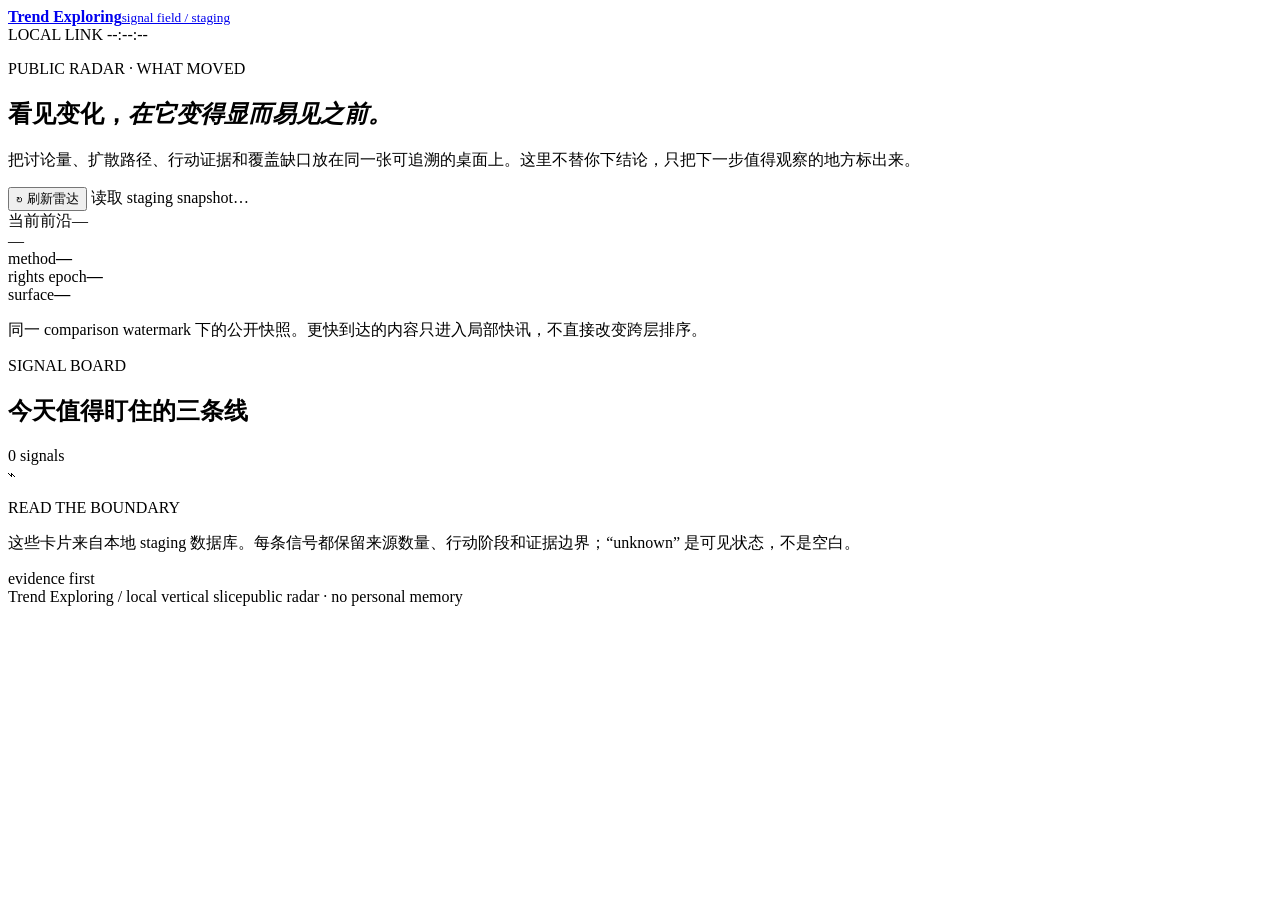
==== app/public/index.html @ ab036ac3 "Build local radar product vertical slice" ====
<!doctype html>
<html lang="zh-CN">
  <head>
    <meta charset="utf-8">
    <meta name="viewport" content="width=device-width, initial-scale=1">
    <meta name="description" content="Trend Exploring local signal radar">
    <title>Trend Exploring · Signal Field</title>
    <link rel="stylesheet" href="/styles.css">
  </head>
  <body>
    <div class="app-shell">
      <header class="masthead">
        <a class="brand" href="/" aria-label="Trend Exploring home">
          <span class="brand-mark" aria-hidden="true"><i></i><i></i><i></i></span>
          <span><strong>Trend Exploring</strong><small>signal field / staging</small></span>
        </a>
        <div class="header-meta">
          <span class="live-chip"><span class="live-dot"></span><span id="health-label">LOCAL LINK</span></span>
          <span class="header-time" id="clock">--:--:--</span>
        </div>
      </header>

      <main>
        <section class="hero-grid" aria-labelledby="page-title">
          <div class="hero-copy">
            <p class="eyebrow">PUBLIC RADAR · WHAT MOVED</p>
            <h1 id="page-title">看见变化，<em>在它变得显而易见之前。</em></h1>
            <p class="hero-note">把讨论量、扩散路径、行动证据和覆盖缺口放在同一张可追溯的桌面上。这里不替你下结论，只把下一步值得观察的地方标出来。</p>
            <div class="hero-actions">
              <button class="refresh-button" id="refresh-button" type="button"><span>↻</span> 刷新雷达</button>
              <span class="data-note" id="data-note">读取 staging snapshot…</span>
            </div>
          </div>
          <aside class="frontier-panel" aria-label="Radar frontier">
            <div class="frontier-head"><span>当前前沿</span><span class="mono" id="revision">—</span></div>
            <div class="frontier-line"><span class="frontier-pulse"></span><span id="watermark">—</span></div>
            <div class="frontier-stats">
              <div><span>method</span><strong id="method-epoch">—</strong></div>
              <div><span>rights epoch</span><strong id="rights-epoch">—</strong></div>
              <div><span>surface</span><strong id="surface-id">—</strong></div>
            </div>
            <p class="frontier-caption">同一 comparison watermark 下的公开快照。更快到达的内容只进入局部快讯，不直接改变跨层排序。</p>
          </aside>
        </section>

        <section class="signal-section" aria-labelledby="signal-heading">
          <div class="section-heading">
            <div><p class="eyebrow">SIGNAL BOARD</p><h2 id="signal-heading">今天值得盯住的三条线</h2></div>
            <span class="section-count" id="card-count">0 signals</span>
          </div>
          <div class="signal-layout">
            <div class="signal-rail" aria-hidden="true"><span class="rail-dot active"></span><span class="rail-line"></span><span class="rail-dot"></span><span class="rail-line short"></span><span class="rail-dot"></span></div>
            <div class="cards" id="cards" aria-live="polite"></div>
          </div>
        </section>

        <section class="guardrail" aria-label="Evidence guardrail">
          <div class="guardrail-icon">⌁</div>
          <div><p class="eyebrow">READ THE BOUNDARY</p><p>这些卡片来自本地 staging 数据库。每条信号都保留来源数量、行动阶段和证据边界；“unknown” 是可见状态，不是空白。</p></div>
          <span class="guardrail-tag">evidence first</span>
        </section>
      </main>

      <footer class="footer"><span>Trend Exploring / local vertical slice</span><span>public radar · no personal memory</span></footer>
    </div>
    <script src="/app.js" defer></script>
  </body>
</html>
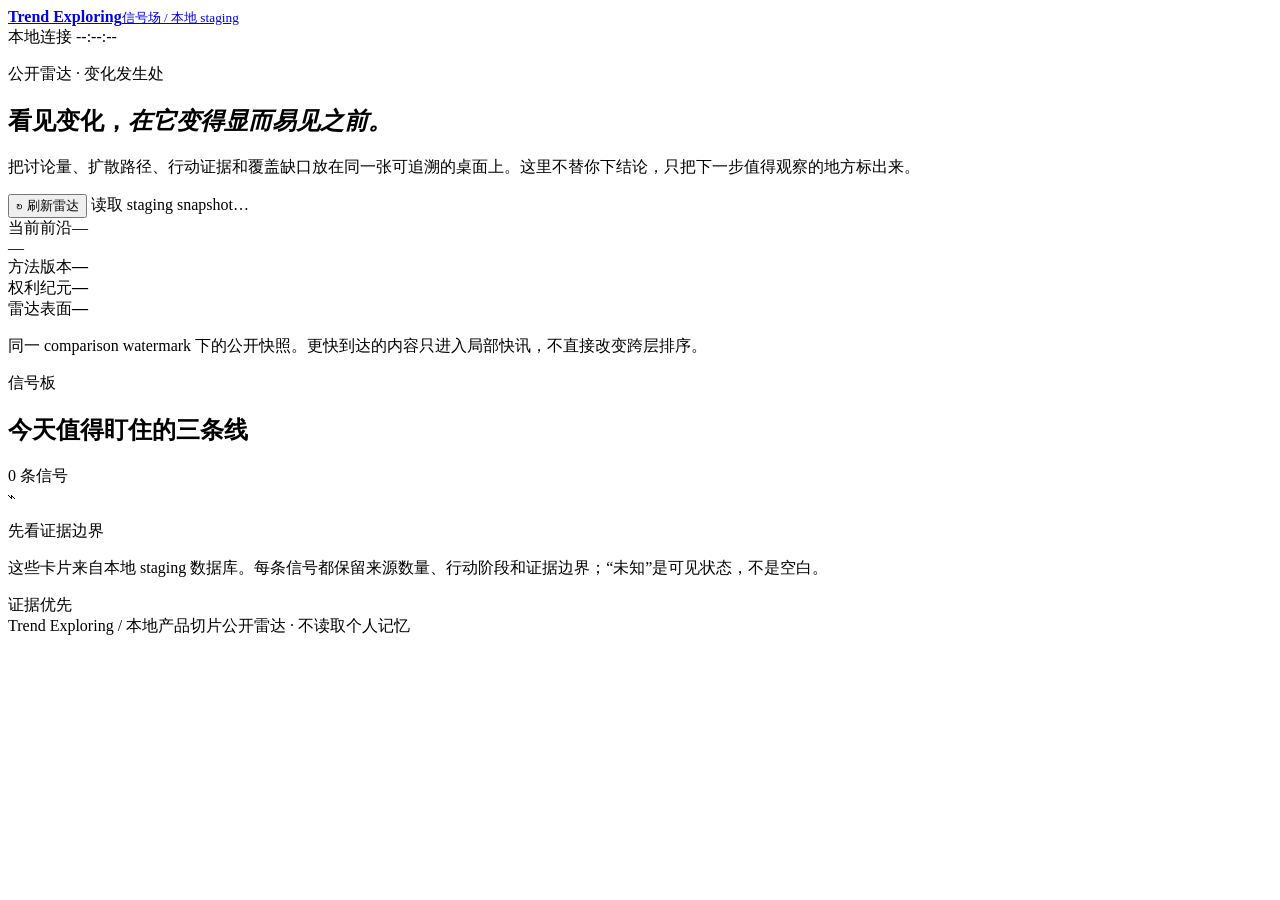
==== commit 54c9dae4: "Localize radar news content in Chinese" ====
--- a/app/public/index.html
+++ b/app/public/index.html
@@ -3,7 +3,7 @@
   <head>
     <meta charset="utf-8">
     <meta name="viewport" content="width=device-width, initial-scale=1">
-    <meta name="description" content="Trend Exploring local signal radar">
+    <meta name="description" content="Trend Exploring 本地信号雷达">
     <title>Trend Exploring · Signal Field</title>
     <link rel="stylesheet" href="/styles.css">
   </head>
@@ -12,10 +12,10 @@
       <header class="masthead">
         <a class="brand" href="/" aria-label="Trend Exploring home">
           <span class="brand-mark" aria-hidden="true"><i></i><i></i><i></i></span>
-          <span><strong>Trend Exploring</strong><small>signal field / staging</small></span>
+          <span><strong>Trend Exploring</strong><small>信号场 / 本地 staging</small></span>
         </a>
         <div class="header-meta">
-          <span class="live-chip"><span class="live-dot"></span><span id="health-label">LOCAL LINK</span></span>
+          <span class="live-chip"><span class="live-dot"></span><span id="health-label">本地连接</span></span>
           <span class="header-time" id="clock">--:--:--</span>
         </div>
       </header>
@@ -23,7 +23,7 @@
       <main>
         <section class="hero-grid" aria-labelledby="page-title">
           <div class="hero-copy">
-            <p class="eyebrow">PUBLIC RADAR · WHAT MOVED</p>
+            <p class="eyebrow">公开雷达 · 变化发生处</p>
             <h1 id="page-title">看见变化，<em>在它变得显而易见之前。</em></h1>
             <p class="hero-note">把讨论量、扩散路径、行动证据和覆盖缺口放在同一张可追溯的桌面上。这里不替你下结论，只把下一步值得观察的地方标出来。</p>
             <div class="hero-actions">
@@ -31,13 +31,13 @@
               <span class="data-note" id="data-note">读取 staging snapshot…</span>
             </div>
           </div>
-          <aside class="frontier-panel" aria-label="Radar frontier">
+          <aside class="frontier-panel" aria-label="雷达前沿">
             <div class="frontier-head"><span>当前前沿</span><span class="mono" id="revision">—</span></div>
             <div class="frontier-line"><span class="frontier-pulse"></span><span id="watermark">—</span></div>
             <div class="frontier-stats">
-              <div><span>method</span><strong id="method-epoch">—</strong></div>
-              <div><span>rights epoch</span><strong id="rights-epoch">—</strong></div>
-              <div><span>surface</span><strong id="surface-id">—</strong></div>
+              <div><span>方法版本</span><strong id="method-epoch">—</strong></div>
+              <div><span>权利纪元</span><strong id="rights-epoch">—</strong></div>
+              <div><span>雷达表面</span><strong id="surface-id">—</strong></div>
             </div>
             <p class="frontier-caption">同一 comparison watermark 下的公开快照。更快到达的内容只进入局部快讯，不直接改变跨层排序。</p>
           </aside>
@@ -45,8 +45,8 @@
 
         <section class="signal-section" aria-labelledby="signal-heading">
           <div class="section-heading">
-            <div><p class="eyebrow">SIGNAL BOARD</p><h2 id="signal-heading">今天值得盯住的三条线</h2></div>
-            <span class="section-count" id="card-count">0 signals</span>
+            <div><p class="eyebrow">信号板</p><h2 id="signal-heading">今天值得盯住的三条线</h2></div>
+            <span class="section-count" id="card-count">0 条信号</span>
           </div>
           <div class="signal-layout">
             <div class="signal-rail" aria-hidden="true"><span class="rail-dot active"></span><span class="rail-line"></span><span class="rail-dot"></span><span class="rail-line short"></span><span class="rail-dot"></span></div>
@@ -54,14 +54,14 @@
           </div>
         </section>
 
-        <section class="guardrail" aria-label="Evidence guardrail">
+        <section class="guardrail" aria-label="证据边界">
           <div class="guardrail-icon">⌁</div>
-          <div><p class="eyebrow">READ THE BOUNDARY</p><p>这些卡片来自本地 staging 数据库。每条信号都保留来源数量、行动阶段和证据边界；“unknown” 是可见状态，不是空白。</p></div>
-          <span class="guardrail-tag">evidence first</span>
+          <div><p class="eyebrow">先看证据边界</p><p>这些卡片来自本地 staging 数据库。每条信号都保留来源数量、行动阶段和证据边界；“未知”是可见状态，不是空白。</p></div>
+          <span class="guardrail-tag">证据优先</span>
         </section>
       </main>
 
-      <footer class="footer"><span>Trend Exploring / local vertical slice</span><span>public radar · no personal memory</span></footer>
+      <footer class="footer"><span>Trend Exploring / 本地产品切片</span><span>公开雷达 · 不读取个人记忆</span></footer>
     </div>
     <script src="/app.js" defer></script>
   </body>
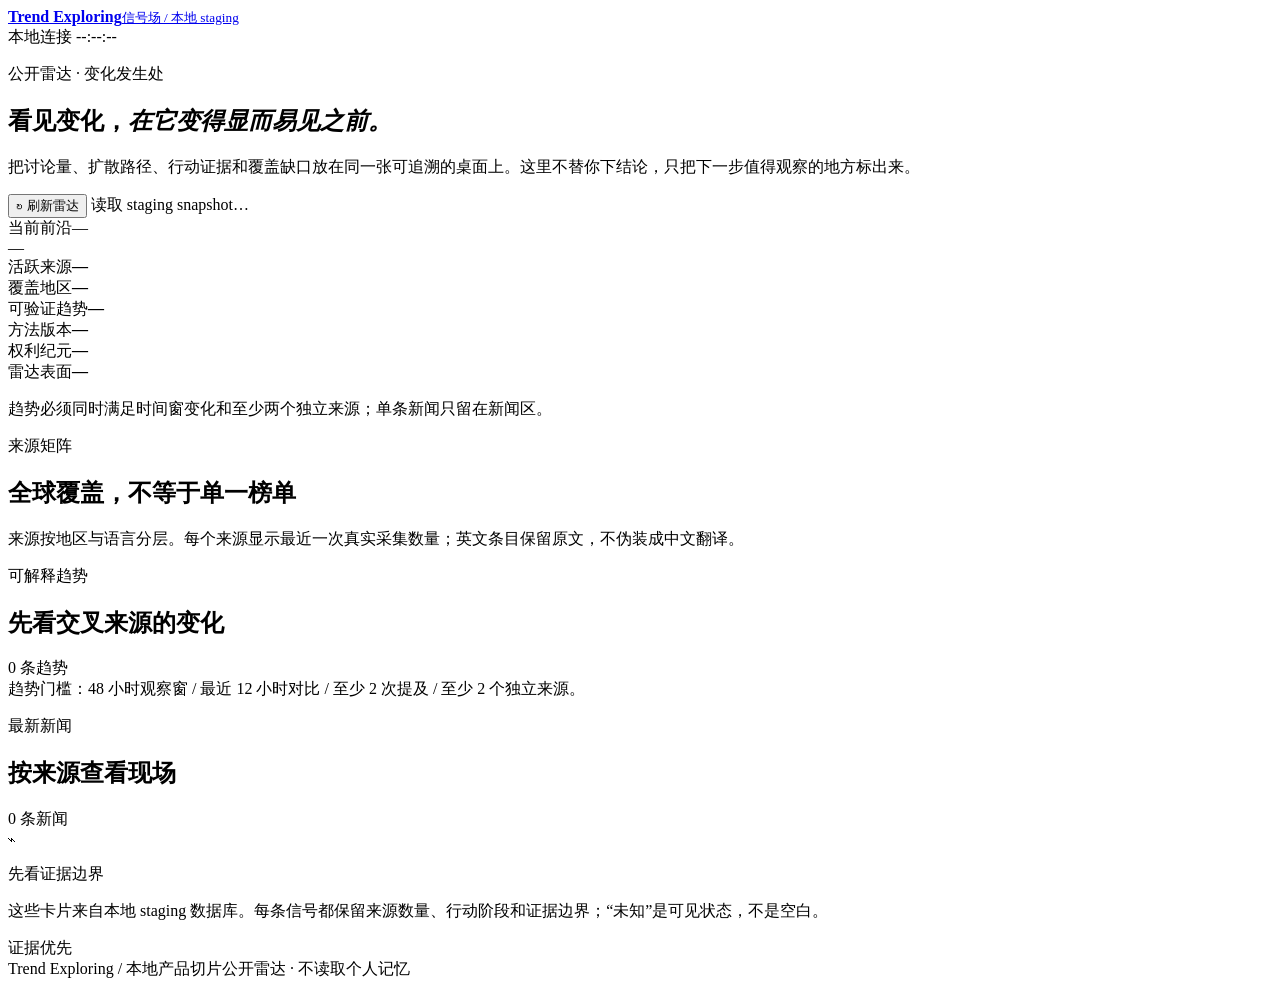
==== commit b9b6eb45: "Build global source matrix and explainable trends" ====
--- a/app/public/index.html
+++ b/app/public/index.html
@@ -35,18 +35,39 @@
             <div class="frontier-head"><span>当前前沿</span><span class="mono" id="revision">—</span></div>
             <div class="frontier-line"><span class="frontier-pulse"></span><span id="watermark">—</span></div>
             <div class="frontier-stats">
+              <div><span>活跃来源</span><strong id="source-count">—</strong></div>
+              <div><span>覆盖地区</span><strong id="region-count">—</strong></div>
+              <div><span>可验证趋势</span><strong id="trend-count">—</strong></div>
               <div><span>方法版本</span><strong id="method-epoch">—</strong></div>
               <div><span>权利纪元</span><strong id="rights-epoch">—</strong></div>
               <div><span>雷达表面</span><strong id="surface-id">—</strong></div>
             </div>
-            <p class="frontier-caption">同一 comparison watermark 下的公开快照。更快到达的内容只进入局部快讯，不直接改变跨层排序。</p>
+            <p class="frontier-caption">趋势必须同时满足时间窗变化和至少两个独立来源；单条新闻只留在新闻区。</p>
           </aside>
+        </section>
+
+        <section class="coverage-section" aria-labelledby="coverage-heading">
+          <div class="coverage-copy">
+            <p class="eyebrow">来源矩阵</p>
+            <h2 id="coverage-heading">全球覆盖，不等于单一榜单</h2>
+            <p>来源按地区与语言分层。每个来源显示最近一次真实采集数量；英文条目保留原文，不伪装成中文翻译。</p>
+          </div>
+          <div class="source-roster" id="source-roster" aria-live="polite"></div>
+        </section>
+
+        <section class="trend-section" aria-labelledby="trend-heading">
+          <div class="section-heading">
+            <div><p class="eyebrow">可解释趋势</p><h2 id="trend-heading">先看交叉来源的变化</h2></div>
+            <span class="section-count" id="trend-count-label">0 条趋势</span>
+          </div>
+          <div class="trend-note">趋势门槛：48 小时观察窗 / 最近 12 小时对比 / 至少 2 次提及 / 至少 2 个独立来源。</div>
+          <div class="trend-grid" id="trends" aria-live="polite"></div>
         </section>
 
         <section class="signal-section" aria-labelledby="signal-heading">
           <div class="section-heading">
-            <div><p class="eyebrow">信号板</p><h2 id="signal-heading">今天值得盯住的三条线</h2></div>
-            <span class="section-count" id="card-count">0 条信号</span>
+            <div><p class="eyebrow">最新新闻</p><h2 id="signal-heading">按来源查看现场</h2></div>
+            <span class="section-count" id="card-count">0 条新闻</span>
           </div>
           <div class="signal-layout">
             <div class="signal-rail" aria-hidden="true"><span class="rail-dot active"></span><span class="rail-line"></span><span class="rail-dot"></span><span class="rail-line short"></span><span class="rail-dot"></span></div>
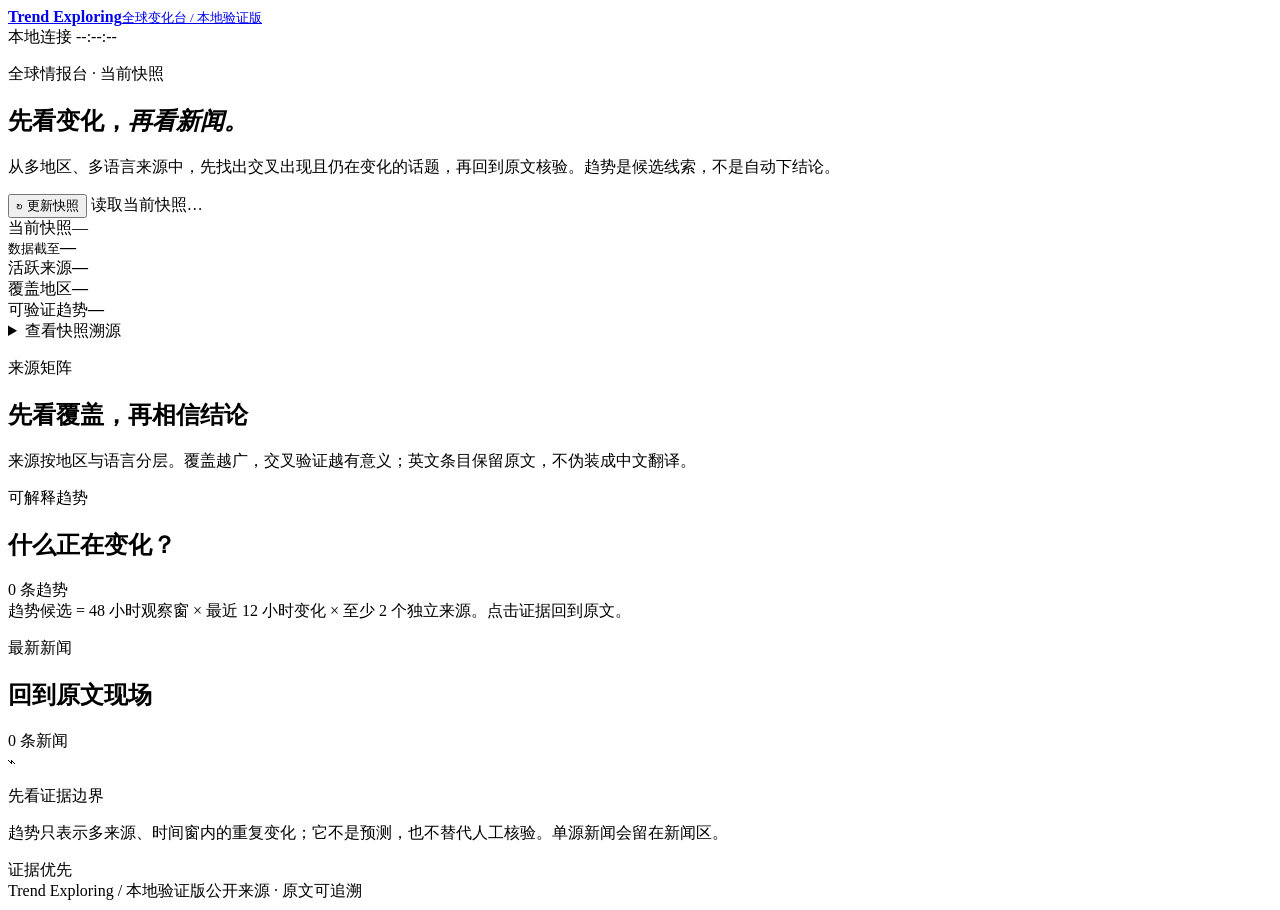
==== commit 468b70ac: "Refine radar visual hierarchy" ====
--- a/app/public/index.html
+++ b/app/public/index.html
@@ -3,8 +3,8 @@
   <head>
     <meta charset="utf-8">
     <meta name="viewport" content="width=device-width, initial-scale=1">
-    <meta name="description" content="Trend Exploring 本地信号雷达">
-    <title>Trend Exploring · Signal Field</title>
+    <meta name="description" content="Trend Exploring 全球变化台">
+    <title>Trend Exploring · 全球变化台</title>
     <link rel="stylesheet" href="/styles.css">
   </head>
   <body>
@@ -12,7 +12,7 @@
       <header class="masthead">
         <a class="brand" href="/" aria-label="Trend Exploring home">
           <span class="brand-mark" aria-hidden="true"><i></i><i></i><i></i></span>
-          <span><strong>Trend Exploring</strong><small>信号场 / 本地 staging</small></span>
+          <span><strong>Trend Exploring</strong><small>全球变化台 / 本地验证版</small></span>
         </a>
         <div class="header-meta">
           <span class="live-chip"><span class="live-dot"></span><span id="health-label">本地连接</span></span>
@@ -23,50 +23,53 @@
       <main>
         <section class="hero-grid" aria-labelledby="page-title">
           <div class="hero-copy">
-            <p class="eyebrow">公开雷达 · 变化发生处</p>
-            <h1 id="page-title">看见变化，<em>在它变得显而易见之前。</em></h1>
-            <p class="hero-note">把讨论量、扩散路径、行动证据和覆盖缺口放在同一张可追溯的桌面上。这里不替你下结论，只把下一步值得观察的地方标出来。</p>
+            <p class="eyebrow">全球情报台 · 当前快照</p>
+            <h1 id="page-title">先看变化，<em>再看新闻。</em></h1>
+            <p class="hero-note">从多地区、多语言来源中，先找出交叉出现且仍在变化的话题，再回到原文核验。趋势是候选线索，不是自动下结论。</p>
             <div class="hero-actions">
-              <button class="refresh-button" id="refresh-button" type="button"><span>↻</span> 刷新雷达</button>
-              <span class="data-note" id="data-note">读取 staging snapshot…</span>
+              <button class="refresh-button" id="refresh-button" type="button"><span>↻</span> 更新快照</button>
+              <span class="data-note" id="data-note">读取当前快照…</span>
             </div>
           </div>
           <aside class="frontier-panel" aria-label="雷达前沿">
-            <div class="frontier-head"><span>当前前沿</span><span class="mono" id="revision">—</span></div>
-            <div class="frontier-line"><span class="frontier-pulse"></span><span id="watermark">—</span></div>
+            <div class="frontier-head"><span>当前快照</span><span class="mono" id="revision">—</span></div>
+            <div class="frontier-line"><span class="frontier-pulse"></span><span><small>数据截至</small><strong id="watermark">—</strong></span></div>
             <div class="frontier-stats">
               <div><span>活跃来源</span><strong id="source-count">—</strong></div>
               <div><span>覆盖地区</span><strong id="region-count">—</strong></div>
               <div><span>可验证趋势</span><strong id="trend-count">—</strong></div>
-              <div><span>方法版本</span><strong id="method-epoch">—</strong></div>
+            </div>
+            <details class="trace-details">
+              <summary>查看快照溯源</summary>
+              <div><span>方法</span><strong id="method-epoch">—</strong></div>
               <div><span>权利纪元</span><strong id="rights-epoch">—</strong></div>
               <div><span>雷达表面</span><strong id="surface-id">—</strong></div>
-            </div>
-            <p class="frontier-caption">趋势必须同时满足时间窗变化和至少两个独立来源；单条新闻只留在新闻区。</p>
+            </details>
           </aside>
         </section>
 
         <section class="coverage-section" aria-labelledby="coverage-heading">
           <div class="coverage-copy">
             <p class="eyebrow">来源矩阵</p>
-            <h2 id="coverage-heading">全球覆盖，不等于单一榜单</h2>
-            <p>来源按地区与语言分层。每个来源显示最近一次真实采集数量；英文条目保留原文，不伪装成中文翻译。</p>
+            <h2 id="coverage-heading">先看覆盖，再相信结论</h2>
+            <p>来源按地区与语言分层。覆盖越广，交叉验证越有意义；英文条目保留原文，不伪装成中文翻译。</p>
+            <div class="coverage-summary" id="coverage-summary" aria-label="覆盖摘要"></div>
           </div>
           <div class="source-roster" id="source-roster" aria-live="polite"></div>
         </section>
 
         <section class="trend-section" aria-labelledby="trend-heading">
           <div class="section-heading">
-            <div><p class="eyebrow">可解释趋势</p><h2 id="trend-heading">先看交叉来源的变化</h2></div>
+            <div><p class="eyebrow">可解释趋势</p><h2 id="trend-heading">什么正在变化？</h2></div>
             <span class="section-count" id="trend-count-label">0 条趋势</span>
           </div>
-          <div class="trend-note">趋势门槛：48 小时观察窗 / 最近 12 小时对比 / 至少 2 次提及 / 至少 2 个独立来源。</div>
+          <div class="trend-note">趋势候选 = 48 小时观察窗 × 最近 12 小时变化 × 至少 2 个独立来源。点击证据回到原文。</div>
           <div class="trend-grid" id="trends" aria-live="polite"></div>
         </section>
 
         <section class="signal-section" aria-labelledby="signal-heading">
           <div class="section-heading">
-            <div><p class="eyebrow">最新新闻</p><h2 id="signal-heading">按来源查看现场</h2></div>
+            <div><p class="eyebrow">最新新闻</p><h2 id="signal-heading">回到原文现场</h2></div>
             <span class="section-count" id="card-count">0 条新闻</span>
           </div>
           <div class="signal-layout">
@@ -77,12 +80,12 @@
 
         <section class="guardrail" aria-label="证据边界">
           <div class="guardrail-icon">⌁</div>
-          <div><p class="eyebrow">先看证据边界</p><p>这些卡片来自本地 staging 数据库。每条信号都保留来源数量、行动阶段和证据边界；“未知”是可见状态，不是空白。</p></div>
+          <div><p class="eyebrow">先看证据边界</p><p>趋势只表示多来源、时间窗内的重复变化；它不是预测，也不替代人工核验。单源新闻会留在新闻区。</p></div>
           <span class="guardrail-tag">证据优先</span>
         </section>
       </main>
 
-      <footer class="footer"><span>Trend Exploring / 本地产品切片</span><span>公开雷达 · 不读取个人记忆</span></footer>
+      <footer class="footer"><span>Trend Exploring / 本地验证版</span><span>公开来源 · 原文可追溯</span></footer>
     </div>
     <script src="/app.js" defer></script>
   </body>
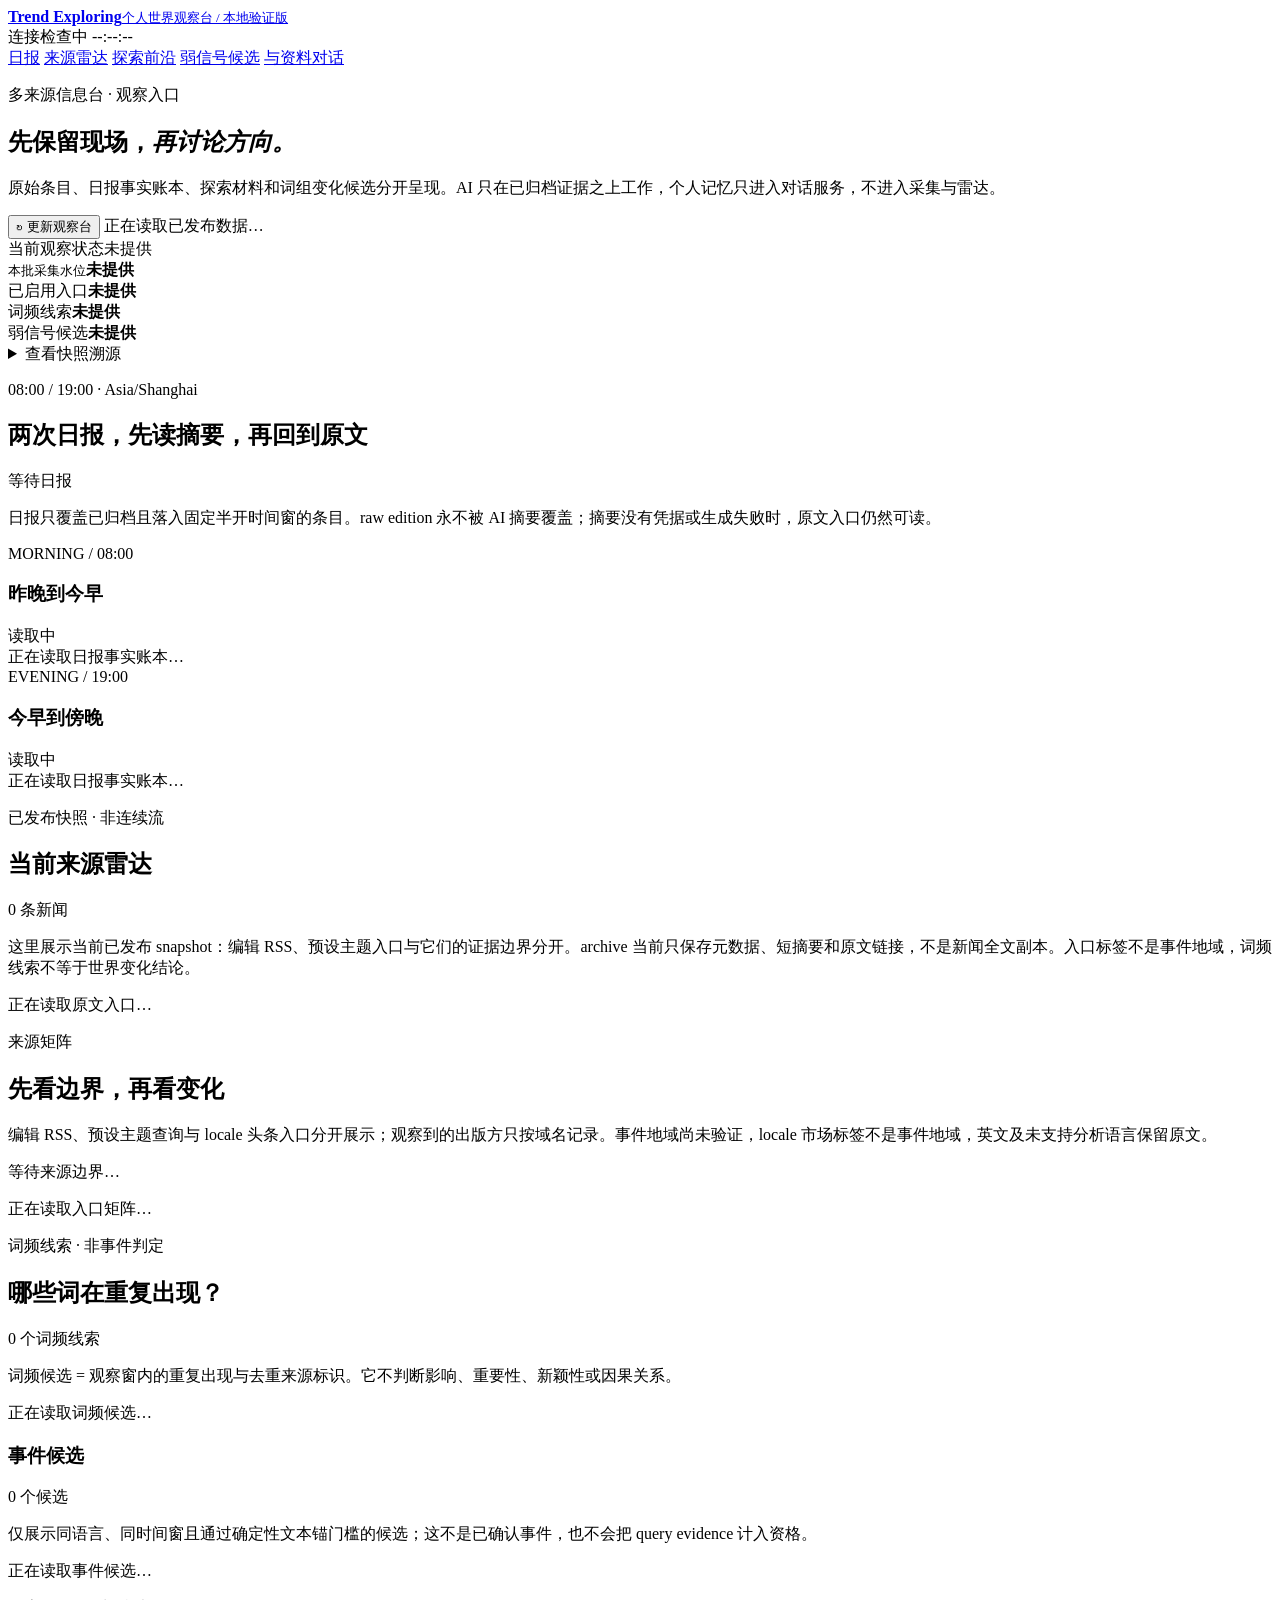
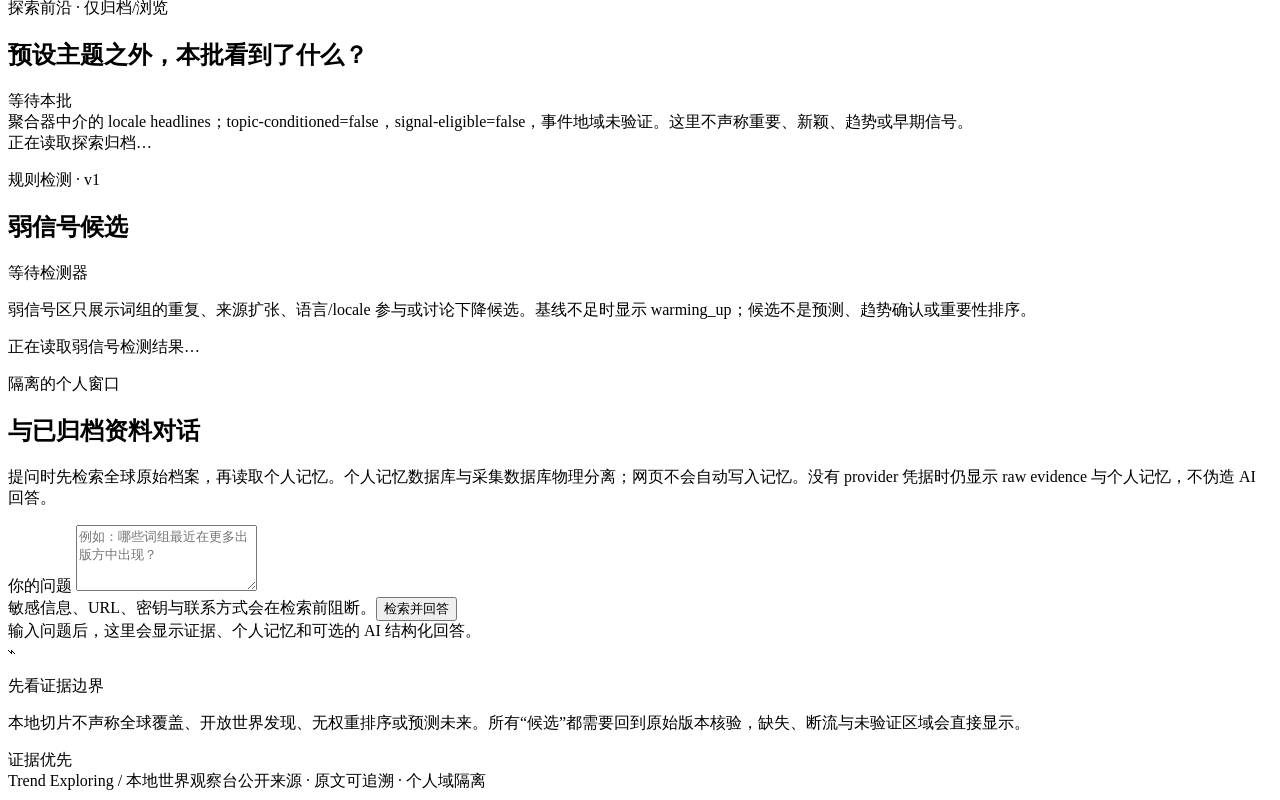
==== commit 55eb7196: "feat: land local personal world observation system" ====
--- a/app/public/index.html
+++ b/app/public/index.html
@@ -3,89 +3,158 @@
   <head>
     <meta charset="utf-8">
     <meta name="viewport" content="width=device-width, initial-scale=1">
-    <meta name="description" content="Trend Exploring 全球变化台">
-    <title>Trend Exploring · 全球变化台</title>
+    <meta name="description" content="Trend Exploring：保留原始来源、报告、探索材料与个人对话边界的本地观察台">
+    <title>Trend Exploring · 世界观察台</title>
     <link rel="stylesheet" href="/styles.css">
   </head>
   <body>
     <div class="app-shell">
       <header class="masthead">
-        <a class="brand" href="/" aria-label="Trend Exploring home">
+        <a class="brand" href="#top" aria-label="Trend Exploring home">
           <span class="brand-mark" aria-hidden="true"><i></i><i></i><i></i></span>
-          <span><strong>Trend Exploring</strong><small>全球变化台 / 本地验证版</small></span>
+          <span><strong>Trend Exploring</strong><small>个人世界观察台 / 本地验证版</small></span>
         </a>
         <div class="header-meta">
-          <span class="live-chip"><span class="live-dot"></span><span id="health-label">本地连接</span></span>
+          <span class="live-chip"><span class="live-dot" id="health-dot"></span><span id="health-label">连接检查中</span></span>
           <span class="header-time" id="clock">--:--:--</span>
         </div>
       </header>
 
-      <main>
+      <nav class="desk-nav" aria-label="观察台入口">
+        <a href="#reports">日报</a>
+        <a href="#live-radar">来源雷达</a>
+        <a href="#exploration">探索前沿</a>
+        <a href="#weak-signals">弱信号候选</a>
+        <a href="#conversation">与资料对话</a>
+      </nav>
+
+      <main id="top">
         <section class="hero-grid" aria-labelledby="page-title">
           <div class="hero-copy">
-            <p class="eyebrow">全球情报台 · 当前快照</p>
-            <h1 id="page-title">先看变化，<em>再看新闻。</em></h1>
-            <p class="hero-note">从多地区、多语言来源中，先找出交叉出现且仍在变化的话题，再回到原文核验。趋势是候选线索，不是自动下结论。</p>
+            <p class="eyebrow">多来源信息台 · 观察入口</p>
+            <h1 id="page-title">先保留现场，<em>再讨论方向。</em></h1>
+            <p class="hero-note">原始条目、日报事实账本、探索材料和词组变化候选分开呈现。AI 只在已归档证据之上工作，个人记忆只进入对话服务，不进入采集与雷达。</p>
             <div class="hero-actions">
-              <button class="refresh-button" id="refresh-button" type="button"><span>↻</span> 更新快照</button>
-              <span class="data-note" id="data-note">读取当前快照…</span>
+              <button class="refresh-button" id="refresh-button" type="button"><span aria-hidden="true">↻</span> 更新观察台</button>
+              <span class="data-note" id="data-note">正在读取已发布数据…</span>
             </div>
           </div>
-          <aside class="frontier-panel" aria-label="雷达前沿">
-            <div class="frontier-head"><span>当前快照</span><span class="mono" id="revision">—</span></div>
-            <div class="frontier-line"><span class="frontier-pulse"></span><span><small>数据截至</small><strong id="watermark">—</strong></span></div>
+          <aside class="frontier-panel" aria-label="当前观察状态">
+            <div class="frontier-head"><span>当前观察状态</span><span class="mono" id="revision">未提供</span></div>
+            <div class="frontier-line"><span class="frontier-pulse"></span><span><small>本批采集水位</small><strong id="watermark">未提供</strong></span></div>
             <div class="frontier-stats">
-              <div><span>活跃来源</span><strong id="source-count">—</strong></div>
-              <div><span>覆盖地区</span><strong id="region-count">—</strong></div>
-              <div><span>可验证趋势</span><strong id="trend-count">—</strong></div>
+              <div><span>已启用入口</span><strong id="source-count">未提供</strong></div>
+              <div><span>词频线索</span><strong id="trend-count">未提供</strong></div>
+              <div><span>弱信号候选</span><strong id="weak-count">未提供</strong></div>
             </div>
             <details class="trace-details">
               <summary>查看快照溯源</summary>
-              <div><span>方法</span><strong id="method-epoch">—</strong></div>
-              <div><span>权利纪元</span><strong id="rights-epoch">—</strong></div>
-              <div><span>雷达表面</span><strong id="surface-id">—</strong></div>
+              <div><span>方法</span><strong id="method-epoch">未提供</strong></div>
+              <div><span>权利纪元</span><strong id="rights-epoch">未提供</strong></div>
+              <div><span>雷达表面</span><strong id="surface-id">未提供</strong></div>
+              <div><span>signal 投影</span><strong id="signal-projection">未提供</strong></div>
             </details>
           </aside>
+        </section>
+
+        <section class="reports-section" id="reports" aria-labelledby="reports-heading">
+          <div class="section-heading">
+            <div><p class="eyebrow">08:00 / 19:00 · Asia/Shanghai</p><h2 id="reports-heading">两次日报，先读摘要，再回到原文</h2></div>
+            <span class="section-count" id="report-count-label">等待日报</span>
+          </div>
+          <p class="section-boundary">日报只覆盖已归档且落入固定半开时间窗的条目。raw edition 永不被 AI 摘要覆盖；摘要没有凭据或生成失败时，原文入口仍然可读。</p>
+          <div class="report-grid">
+            <article class="report-card" id="morning-report" aria-labelledby="morning-report-heading">
+              <div class="report-card-head"><div><span class="report-slot">MORNING / 08:00</span><h3 id="morning-report-heading">昨晚到今早</h3></div><span class="report-status" data-report-status>读取中</span></div>
+              <div class="report-content" data-report-content><div class="loading-state">正在读取日报事实账本…</div></div>
+            </article>
+            <article class="report-card" id="evening-report" aria-labelledby="evening-report-heading">
+              <div class="report-card-head"><div><span class="report-slot">EVENING / 19:00</span><h3 id="evening-report-heading">今早到傍晚</h3></div><span class="report-status" data-report-status>读取中</span></div>
+              <div class="report-content" data-report-content><div class="loading-state">正在读取日报事实账本…</div></div>
+            </article>
+          </div>
+        </section>
+
+        <section class="radar-section" id="live-radar" aria-labelledby="radar-heading">
+          <div class="section-heading">
+            <div><p class="eyebrow">已发布快照 · 非连续流</p><h2 id="radar-heading">当前来源雷达</h2></div>
+            <span class="section-count" id="card-count">0 条新闻</span>
+          </div>
+          <p class="section-boundary">这里展示当前已发布 snapshot：编辑 RSS、预设主题入口与它们的证据边界分开。archive 当前只保存元数据、短摘要和原文链接，不是新闻全文副本。入口标签不是事件地域，词频线索不等于世界变化结论。</p>
+          <div class="signal-layout">
+            <div class="signal-rail" aria-hidden="true"><span class="rail-dot active"></span><span class="rail-line"></span><span class="rail-dot"></span><span class="rail-line short"></span><span class="rail-dot"></span></div>
+            <div class="cards" id="cards" aria-live="polite"><div class="loading-state">正在读取原文入口…</div></div>
+          </div>
         </section>
 
         <section class="coverage-section" aria-labelledby="coverage-heading">
           <div class="coverage-copy">
             <p class="eyebrow">来源矩阵</p>
-            <h2 id="coverage-heading">先看覆盖，再相信结论</h2>
-            <p>来源按地区与语言分层。覆盖越广，交叉验证越有意义；英文条目保留原文，不伪装成中文翻译。</p>
+            <h2 id="coverage-heading">先看边界，再看变化</h2>
+            <p>编辑 RSS、预设主题查询与 locale 头条入口分开展示；观察到的出版方只按域名记录。事件地域尚未验证，locale 市场标签不是事件地域，英文及未支持分析语言保留原文。</p>
             <div class="coverage-summary" id="coverage-summary" aria-label="覆盖摘要"></div>
+            <div class="coverage-debts" id="coverage-debts" aria-label="覆盖债务"></div>
+            <p class="coverage-note" id="coverage-note">等待来源边界…</p>
           </div>
-          <div class="source-roster" id="source-roster" aria-live="polite"></div>
+          <div class="source-roster" id="source-roster" aria-live="polite"><div class="loading-state">正在读取入口矩阵…</div></div>
         </section>
 
-        <section class="trend-section" aria-labelledby="trend-heading">
+        <section class="signal-section" aria-labelledby="trend-heading">
           <div class="section-heading">
-            <div><p class="eyebrow">可解释趋势</p><h2 id="trend-heading">什么正在变化？</h2></div>
-            <span class="section-count" id="trend-count-label">0 条趋势</span>
+            <div><p class="eyebrow">词频线索 · 非事件判定</p><h2 id="trend-heading">哪些词在重复出现？</h2></div>
+            <span class="section-count" id="trend-count-label">0 个词频线索</span>
           </div>
-          <div class="trend-note">趋势候选 = 48 小时观察窗 × 最近 12 小时变化 × 至少 2 个独立来源。点击证据回到原文。</div>
-          <div class="trend-grid" id="trends" aria-live="polite"></div>
+          <p class="section-boundary">词频候选 = 观察窗内的重复出现与去重来源标识。它不判断影响、重要性、新颖性或因果关系。</p>
+          <div class="trend-grid" id="trends" aria-live="polite"><div class="loading-state">正在读取词频候选…</div></div>
+          <div class="event-block">
+            <div class="subsection-heading"><h3>事件候选</h3><span class="section-count" id="event-count-label">0 个候选</span></div>
+            <p class="section-boundary">仅展示同语言、同时间窗且通过确定性文本锚门槛的候选；这不是已确认事件，也不会把 query evidence 计入资格。</p>
+            <div class="event-grid" id="event-candidates" aria-live="polite"><div class="loading-state">正在读取事件候选…</div></div>
+          </div>
         </section>
 
-        <section class="signal-section" aria-labelledby="signal-heading">
+        <section class="exploration-section" id="exploration" aria-labelledby="exploration-heading">
           <div class="section-heading">
-            <div><p class="eyebrow">最新新闻</p><h2 id="signal-heading">回到原文现场</h2></div>
-            <span class="section-count" id="card-count">0 条新闻</span>
+            <div><p class="eyebrow">探索前沿 · 仅归档/浏览</p><h2 id="exploration-heading">预设主题之外，本批看到了什么？</h2></div>
+            <span class="section-count" id="exploration-count-label">等待本批</span>
           </div>
-          <div class="signal-layout">
-            <div class="signal-rail" aria-hidden="true"><span class="rail-dot active"></span><span class="rail-line"></span><span class="rail-dot"></span><span class="rail-line short"></span><span class="rail-dot"></span></div>
-            <div class="cards" id="cards" aria-live="polite"></div>
+          <div class="exploration-boundary" id="exploration-boundary">聚合器中介的 locale headlines；topic-conditioned=false，signal-eligible=false，事件地域未验证。这里不声称重要、新颖、趋势或早期信号。</div>
+          <div class="exploration-meta" id="exploration-meta"></div>
+          <div class="exploration-grid" id="exploration-items" aria-live="polite"><div class="loading-state">正在读取探索归档…</div></div>
+        </section>
+
+        <section class="weak-section" id="weak-signals" aria-labelledby="weak-heading">
+          <div class="section-heading">
+            <div><p class="eyebrow">规则检测 · v1</p><h2 id="weak-heading">弱信号候选</h2></div>
+            <span class="section-count" id="weak-status-label">等待检测器</span>
           </div>
+          <p class="section-boundary">弱信号区只展示词组的重复、来源扩张、语言/locale 参与或讨论下降候选。基线不足时显示 warming_up；候选不是预测、趋势确认或重要性排序。</p>
+          <div class="weak-run-meta" id="weak-run-meta"></div>
+          <div class="weak-grid" id="weak-items" aria-live="polite"><div class="loading-state">正在读取弱信号检测结果…</div></div>
+        </section>
+
+        <section class="conversation-section" id="conversation" aria-labelledby="conversation-heading">
+          <div class="conversation-intro">
+            <p class="eyebrow">隔离的个人窗口</p>
+            <h2 id="conversation-heading">与已归档资料对话</h2>
+            <p>提问时先检索全球原始档案，再读取个人记忆。个人记忆数据库与采集数据库物理分离；网页不会自动写入记忆。没有 provider 凭据时仍显示 raw evidence 与个人记忆，不伪造 AI 回答。</p>
+          </div>
+          <form class="conversation-form" id="conversation-form">
+            <label for="conversation-question">你的问题</label>
+            <textarea id="conversation-question" name="question" rows="4" maxlength="2000" required placeholder="例如：哪些词组最近在更多出版方中出现？"></textarea>
+            <div class="form-row"><span class="form-help">敏感信息、URL、密钥与联系方式会在检索前阻断。</span><button class="refresh-button" type="submit" id="conversation-submit">检索并回答</button></div>
+          </form>
+          <div class="conversation-result" id="conversation-result" aria-live="polite"><div class="empty-state">输入问题后，这里会显示证据、个人记忆和可选的 AI 结构化回答。</div></div>
         </section>
 
         <section class="guardrail" aria-label="证据边界">
           <div class="guardrail-icon">⌁</div>
-          <div><p class="eyebrow">先看证据边界</p><p>趋势只表示多来源、时间窗内的重复变化；它不是预测，也不替代人工核验。单源新闻会留在新闻区。</p></div>
+          <div><p class="eyebrow">先看证据边界</p><p>本地切片不声称全球覆盖、开放世界发现、无权重排序或预测未来。所有“候选”都需要回到原始版本核验，缺失、断流与未验证区域会直接显示。</p></div>
           <span class="guardrail-tag">证据优先</span>
         </section>
       </main>
 
-      <footer class="footer"><span>Trend Exploring / 本地验证版</span><span>公开来源 · 原文可追溯</span></footer>
+      <footer class="footer"><span>Trend Exploring / 本地世界观察台</span><span>公开来源 · 原文可追溯 · 个人域隔离</span></footer>
     </div>
     <script src="/app.js" defer></script>
   </body>
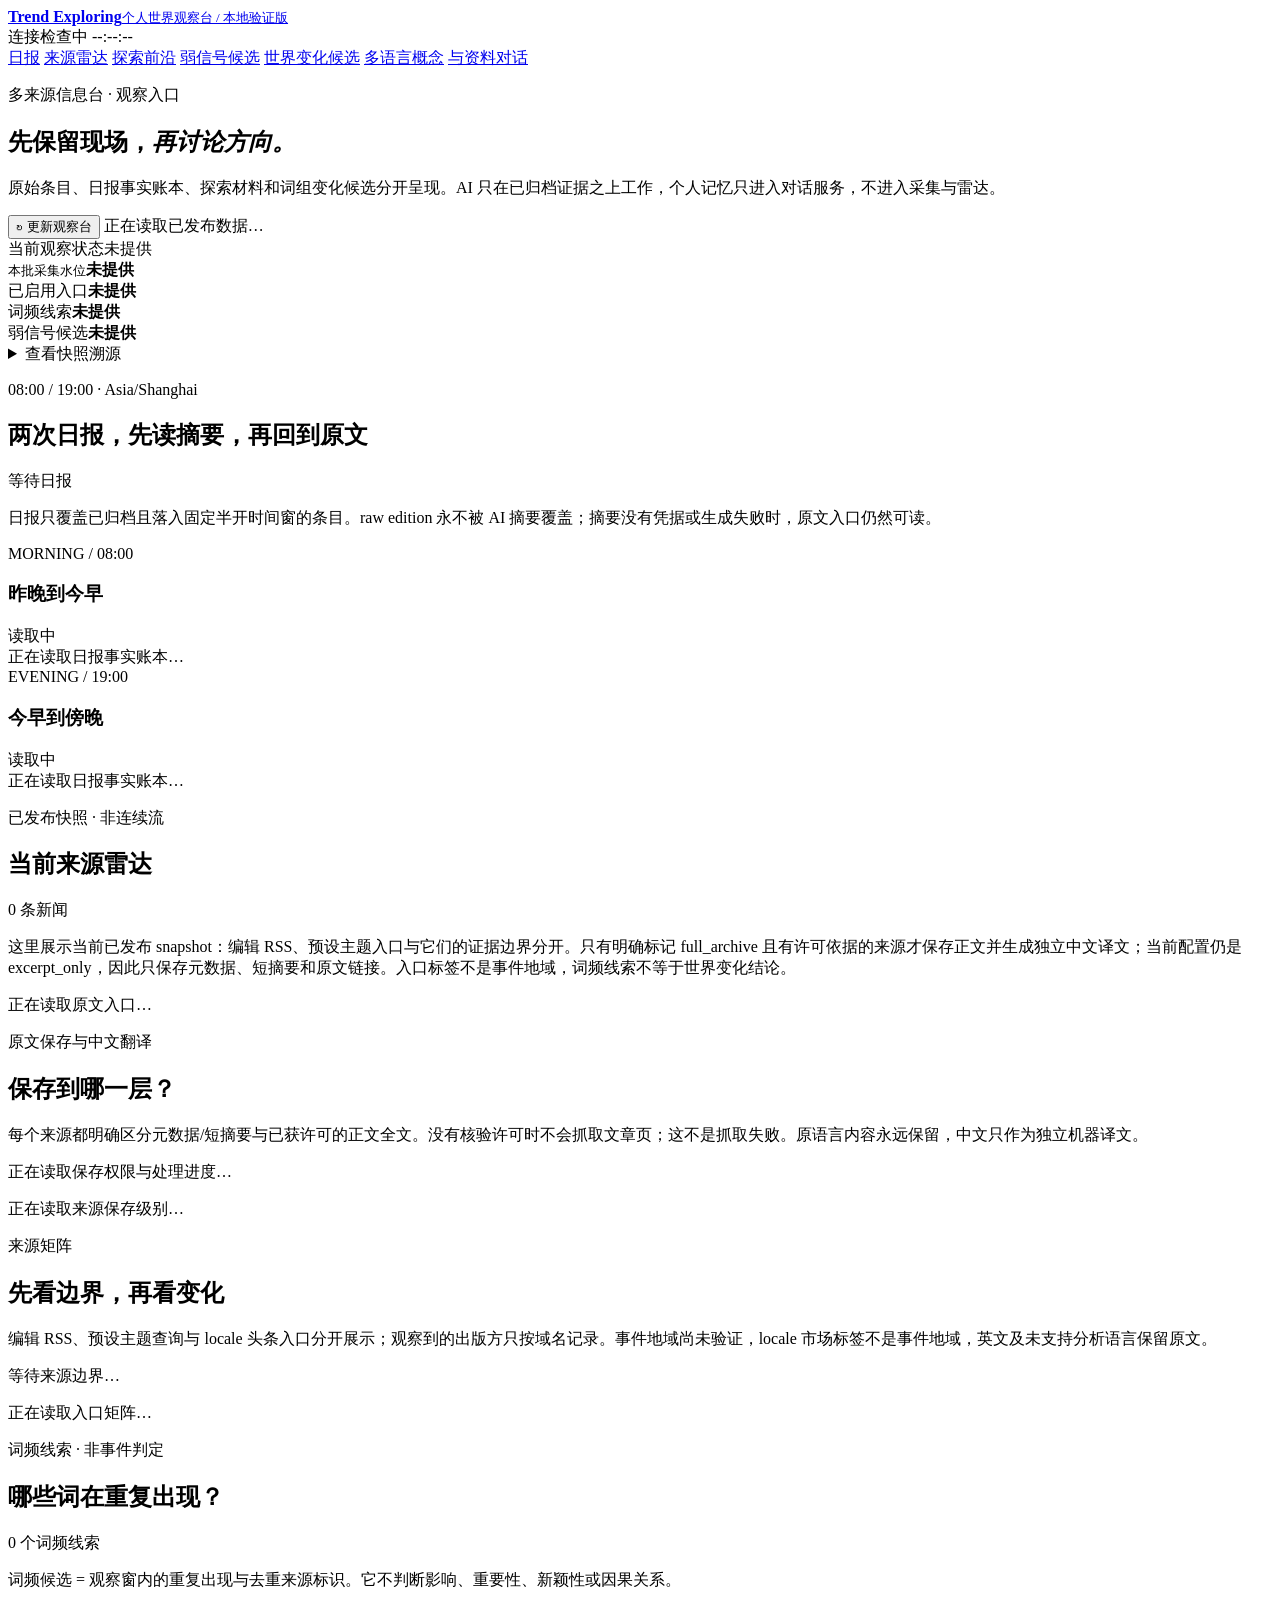
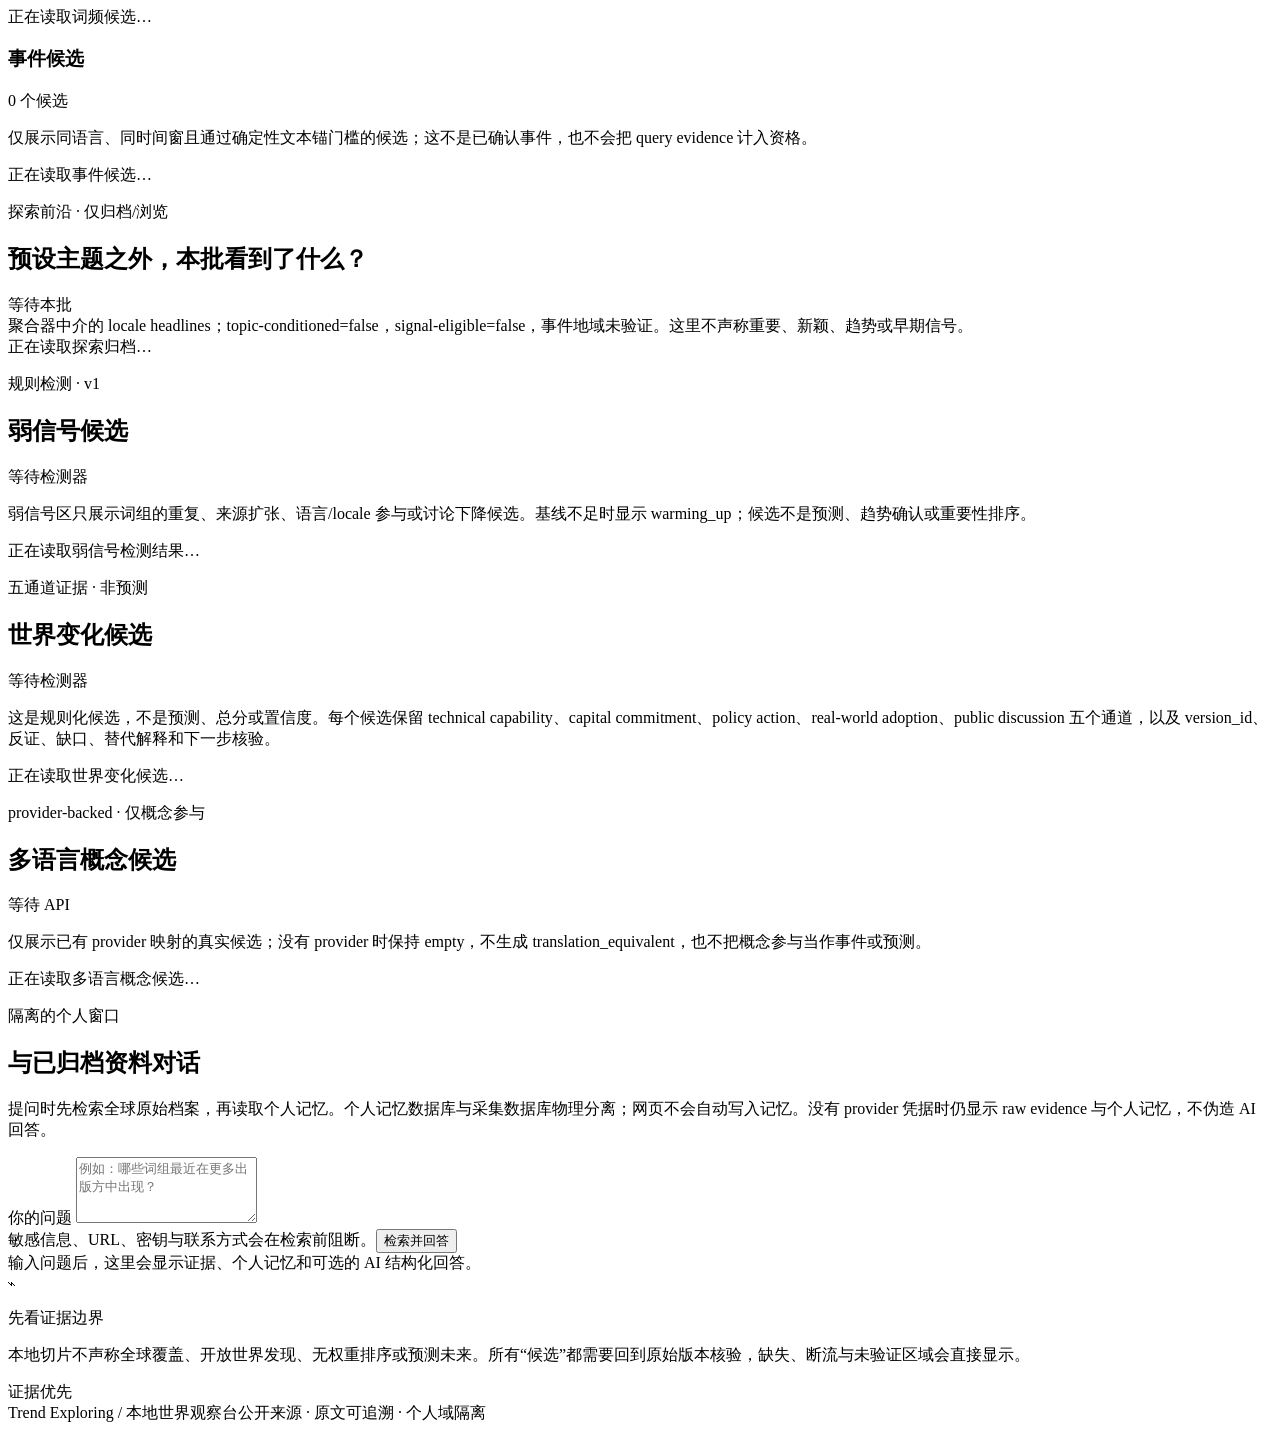
==== commit d41b3f0e: "feat: advance world-change observation system" ====
--- a/app/public/index.html
+++ b/app/public/index.html
@@ -25,6 +25,8 @@
         <a href="#live-radar">来源雷达</a>
         <a href="#exploration">探索前沿</a>
         <a href="#weak-signals">弱信号候选</a>
+        <a href="#world-changes">世界变化候选</a>
+        <a href="#multilingual-concepts">多语言概念</a>
         <a href="#conversation">与资料对话</a>
       </nav>
 
@@ -80,11 +82,22 @@
             <div><p class="eyebrow">已发布快照 · 非连续流</p><h2 id="radar-heading">当前来源雷达</h2></div>
             <span class="section-count" id="card-count">0 条新闻</span>
           </div>
-          <p class="section-boundary">这里展示当前已发布 snapshot：编辑 RSS、预设主题入口与它们的证据边界分开。archive 当前只保存元数据、短摘要和原文链接，不是新闻全文副本。入口标签不是事件地域，词频线索不等于世界变化结论。</p>
+          <p class="section-boundary">这里展示当前已发布 snapshot：编辑 RSS、预设主题入口与它们的证据边界分开。只有明确标记 full_archive 且有许可依据的来源才保存正文并生成独立中文译文；当前配置仍是 excerpt_only，因此只保存元数据、短摘要和原文链接。入口标签不是事件地域，词频线索不等于世界变化结论。</p>
           <div class="signal-layout">
             <div class="signal-rail" aria-hidden="true"><span class="rail-dot active"></span><span class="rail-line"></span><span class="rail-dot"></span><span class="rail-line short"></span><span class="rail-dot"></span></div>
             <div class="cards" id="cards" aria-live="polite"><div class="loading-state">正在读取原文入口…</div></div>
           </div>
+        </section>
+
+        <section class="coverage-section archive-section" aria-labelledby="archive-heading">
+          <div class="coverage-copy">
+            <p class="eyebrow">原文保存与中文翻译</p>
+            <h2 id="archive-heading">保存到哪一层？</h2>
+            <p>每个来源都明确区分元数据/短摘要与已获许可的正文全文。没有核验许可时不会抓取文章页；这不是抓取失败。原语言内容永远保留，中文只作为独立机器译文。</p>
+            <div class="coverage-summary" id="archive-summary" aria-label="原文与翻译摘要"></div>
+            <p class="coverage-note" id="archive-note">正在读取保存权限与处理进度…</p>
+          </div>
+          <div class="source-roster" id="archive-policies" aria-live="polite"><div class="loading-state">正在读取来源保存级别…</div></div>
         </section>
 
         <section class="coverage-section" aria-labelledby="coverage-heading">
@@ -133,6 +146,25 @@
           <div class="weak-grid" id="weak-items" aria-live="polite"><div class="loading-state">正在读取弱信号检测结果…</div></div>
         </section>
 
+        <section class="weak-section world-change-section" id="world-changes" aria-labelledby="world-change-heading">
+          <div class="section-heading">
+            <div><p class="eyebrow">五通道证据 · 非预测</p><h2 id="world-change-heading">世界变化候选</h2></div>
+            <span class="section-count" id="world-change-status-label">等待检测器</span>
+          </div>
+          <p class="section-boundary">这是规则化候选，不是预测、总分或置信度。每个候选保留 technical capability、capital commitment、policy action、real-world adoption、public discussion 五个通道，以及 version_id、反证、缺口、替代解释和下一步核验。</p>
+          <div class="weak-run-meta" id="world-change-run-meta"></div>
+          <div class="weak-grid world-change-grid" id="world-change-items" aria-live="polite"><div class="loading-state">正在读取世界变化候选…</div></div>
+        </section>
+
+        <section class="weak-section multilingual-section" id="multilingual-concepts" aria-labelledby="multilingual-heading">
+          <div class="section-heading">
+            <div><p class="eyebrow">provider-backed · 仅概念参与</p><h2 id="multilingual-heading">多语言概念候选</h2></div>
+            <span class="section-count" id="multilingual-status-label">等待 API</span>
+          </div>
+          <p class="section-boundary">仅展示已有 provider 映射的真实候选；没有 provider 时保持 empty，不生成 translation_equivalent，也不把概念参与当作事件或预测。</p>
+          <div class="weak-grid multilingual-grid" id="multilingual-items" aria-live="polite"><div class="loading-state">正在读取多语言概念候选…</div></div>
+        </section>
+
         <section class="conversation-section" id="conversation" aria-labelledby="conversation-heading">
           <div class="conversation-intro">
             <p class="eyebrow">隔离的个人窗口</p>
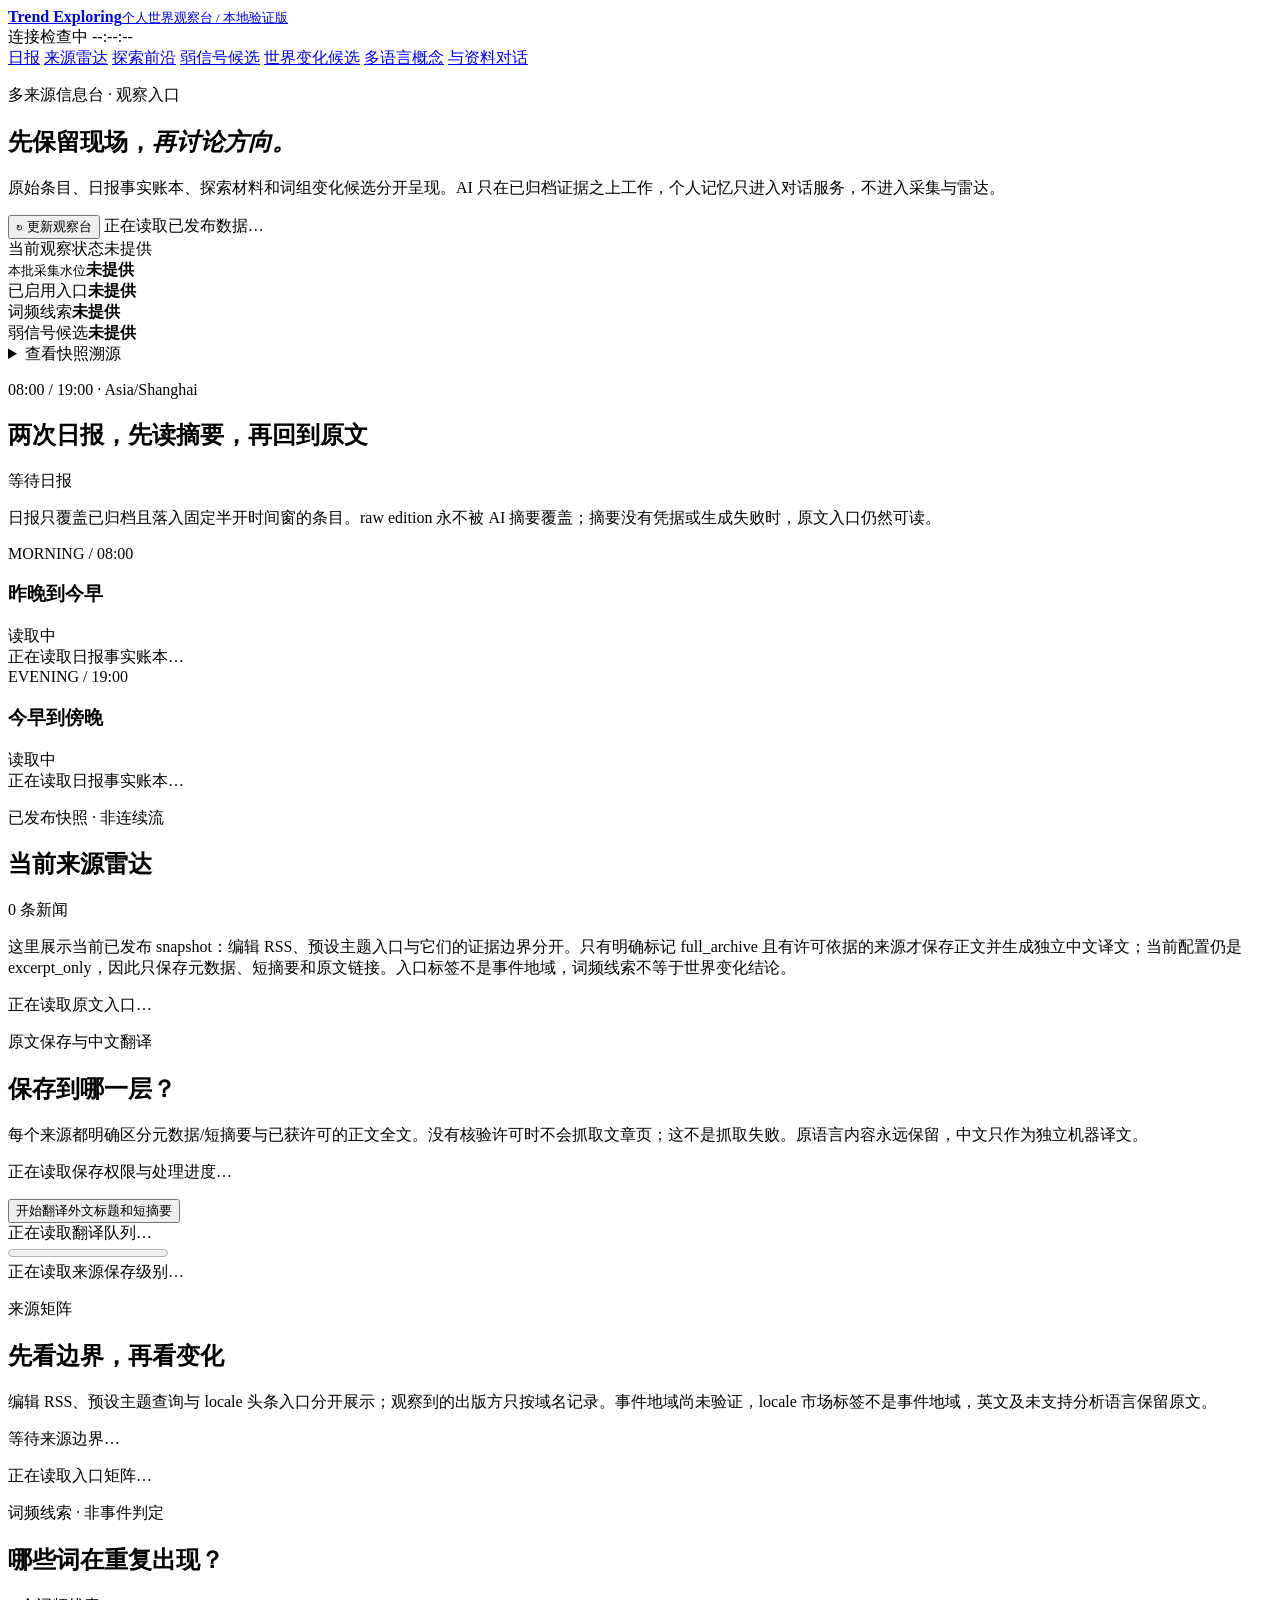
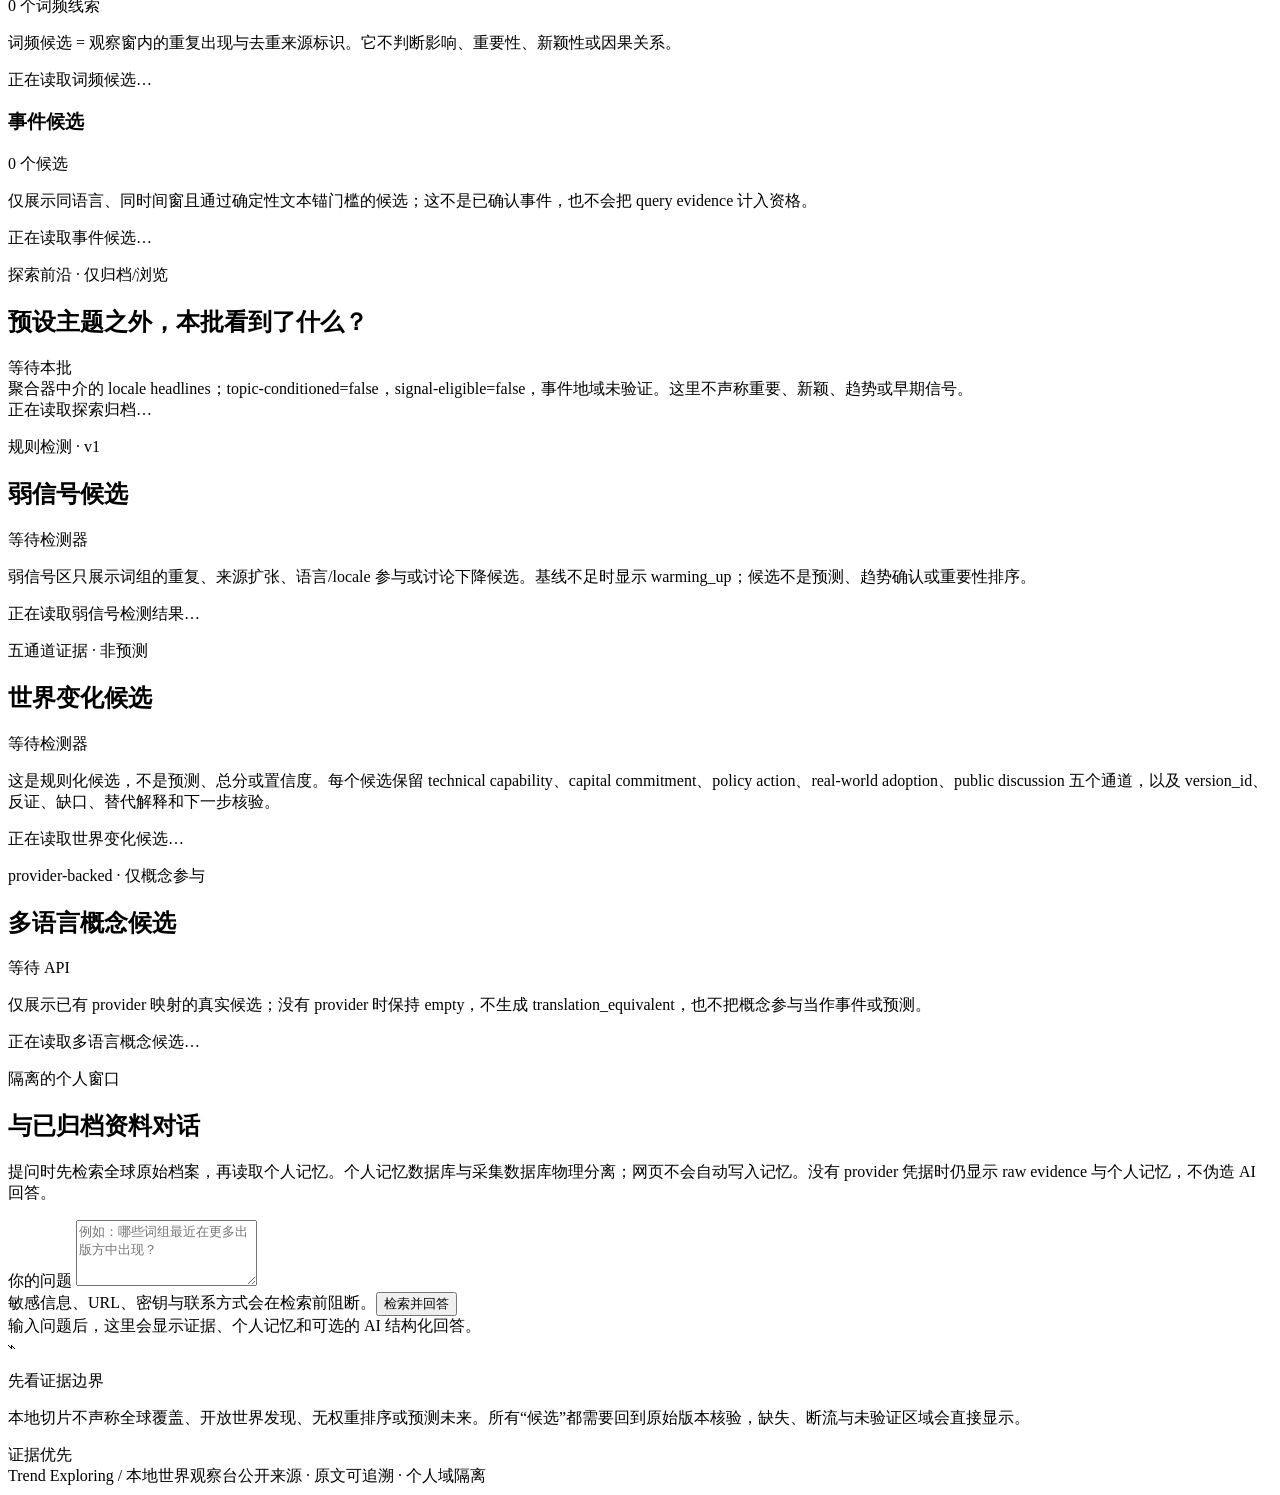
==== commit 4b3d0024: "feat: add resumable metadata translation worker and controls" ====
--- a/app/public/index.html
+++ b/app/public/index.html
@@ -96,6 +96,12 @@
             <p>每个来源都明确区分元数据/短摘要与已获许可的正文全文。没有核验许可时不会抓取文章页；这不是抓取失败。原语言内容永远保留，中文只作为独立机器译文。</p>
             <div class="coverage-summary" id="archive-summary" aria-label="原文与翻译摘要"></div>
             <p class="coverage-note" id="archive-note">正在读取保存权限与处理进度…</p>
+            <div class="translation-controls" aria-label="外文元数据翻译">
+              <button class="refresh-button translation-run-button" id="translation-run-button" type="button">开始翻译外文标题和短摘要</button>
+              <div class="translation-status" id="translation-status" role="status" aria-live="polite">正在读取翻译队列…</div>
+              <progress class="translation-progress" id="translation-progress" max="1" value="0" aria-label="翻译进度"></progress>
+              <div class="translation-alert" id="translation-alert" role="alert" aria-live="assertive" hidden></div>
+            </div>
           </div>
           <div class="source-roster" id="archive-policies" aria-live="polite"><div class="loading-state">正在读取来源保存级别…</div></div>
         </section>
